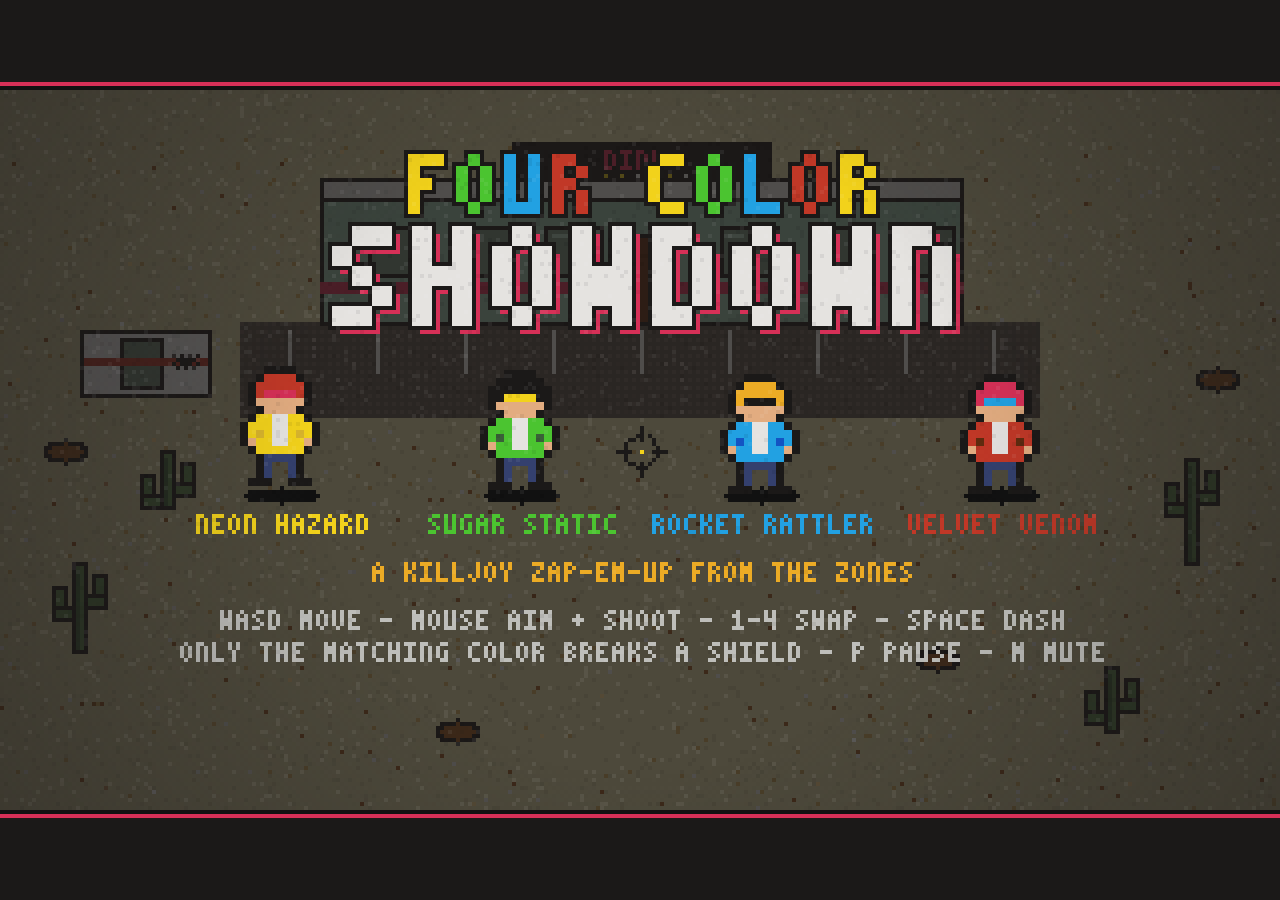
==== games/good-luck/showdown/index.html @ cd52b7cb "Demolition Games: Startseite (Design Glut) mit Kran-Karl und Four Color Showdown Spiele aus ../conta" ====
<!doctype html>
<html lang="de">
<head>
  <meta charset="utf-8">
  <meta name="viewport" content="width=device-width, initial-scale=1">
  <title>Four Color Showdown</title>
  <style>
    html, body { margin: 0; height: 100%; background: #1b1918; }
    body { display: flex; align-items: center; justify-content: center; overflow: hidden; }
    canvas {
      image-rendering: pixelated;
      image-rendering: crisp-edges;
      cursor: none;
      box-shadow: 0 0 0 4px #111, 0 0 0 8px #d63057;
    }
  </style>
</head>
<body>
  <canvas id="game"></canvas>
  <script type="module" src="./main.js"></script>
</body>
</html>
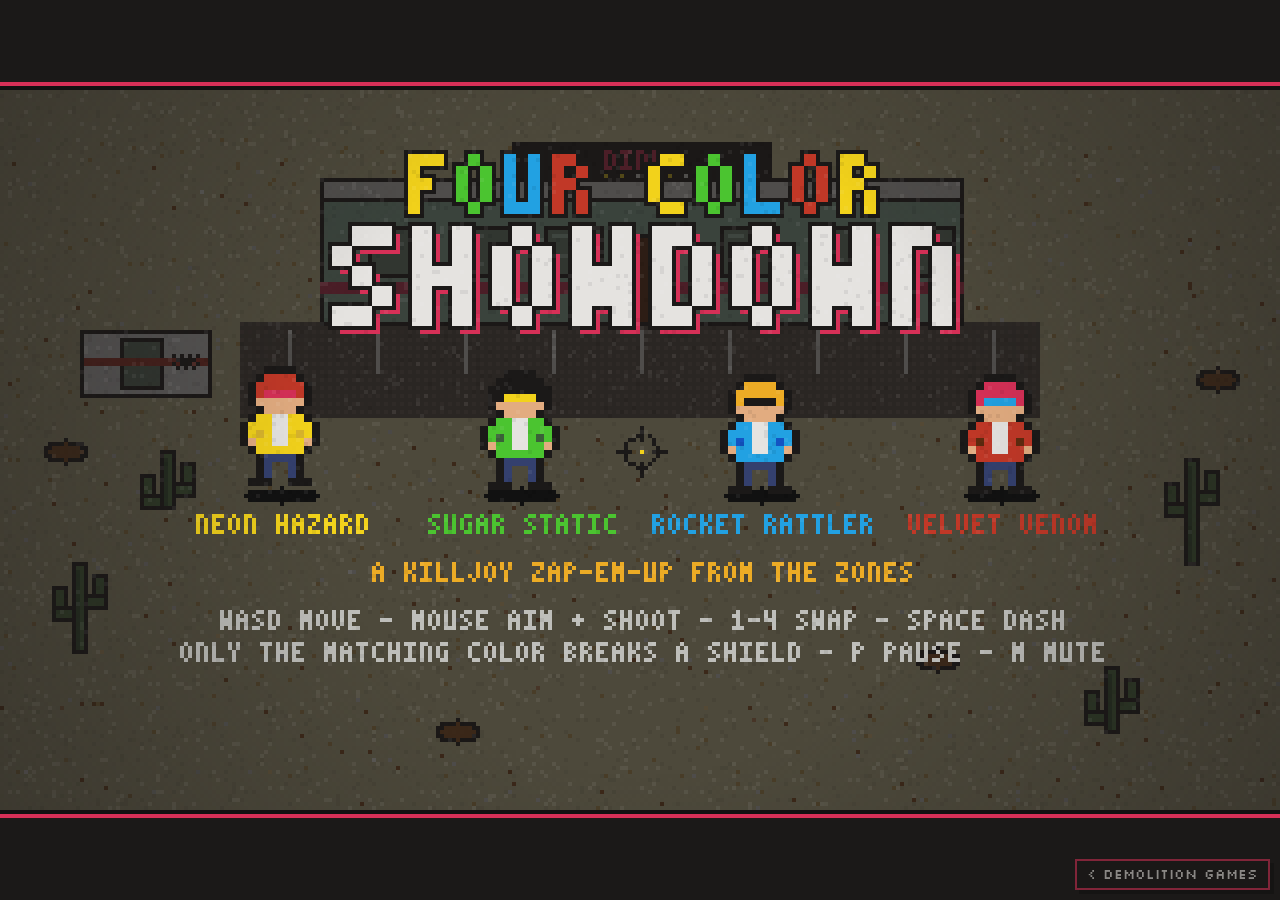
==== commit 40197784: "Four Color Showdown: Farbwechsel per Maus-Seitentasten, Link zur Startseite Die Zurück-/Vor-Taste de" ====
--- a/games/good-luck/showdown/index.html
+++ b/games/good-luck/showdown/index.html
@@ -4,6 +4,9 @@
   <meta charset="utf-8">
   <meta name="viewport" content="width=device-width, initial-scale=1">
   <title>Four Color Showdown</title>
+  <link rel="preconnect" href="https://fonts.googleapis.com">
+  <link rel="preconnect" href="https://fonts.gstatic.com" crossorigin>
+  <link rel="stylesheet" href="https://fonts.googleapis.com/css2?family=Silkscreen&display=swap">
   <style>
     html, body { margin: 0; height: 100%; background: #1b1918; }
     body { display: flex; align-items: center; justify-content: center; overflow: hidden; }
@@ -13,10 +16,19 @@
       cursor: none;
       box-shadow: 0 0 0 4px #111, 0 0 0 8px #d63057;
     }
+    .home {
+      position: fixed; right: 12px; bottom: 12px; z-index: 1;
+      padding: 6px 10px 7px;
+      font: 14px/1 'Silkscreen', monospace; color: #e5e3e0; text-decoration: none;
+      background: #1b1918; box-shadow: 0 0 0 2px #d63057, 4px 4px 0 2px #111;
+      opacity: .55; transition: opacity .15s;
+    }
+    .home:hover, .home:focus-visible { opacity: 1; color: #1b1918; background: #d63057; outline: none; }
   </style>
 </head>
 <body>
   <canvas id="game"></canvas>
+  <a class="home" href="../../../">&lt; Demolition Games</a>
   <script type="module" src="./main.js"></script>
 </body>
 </html>
